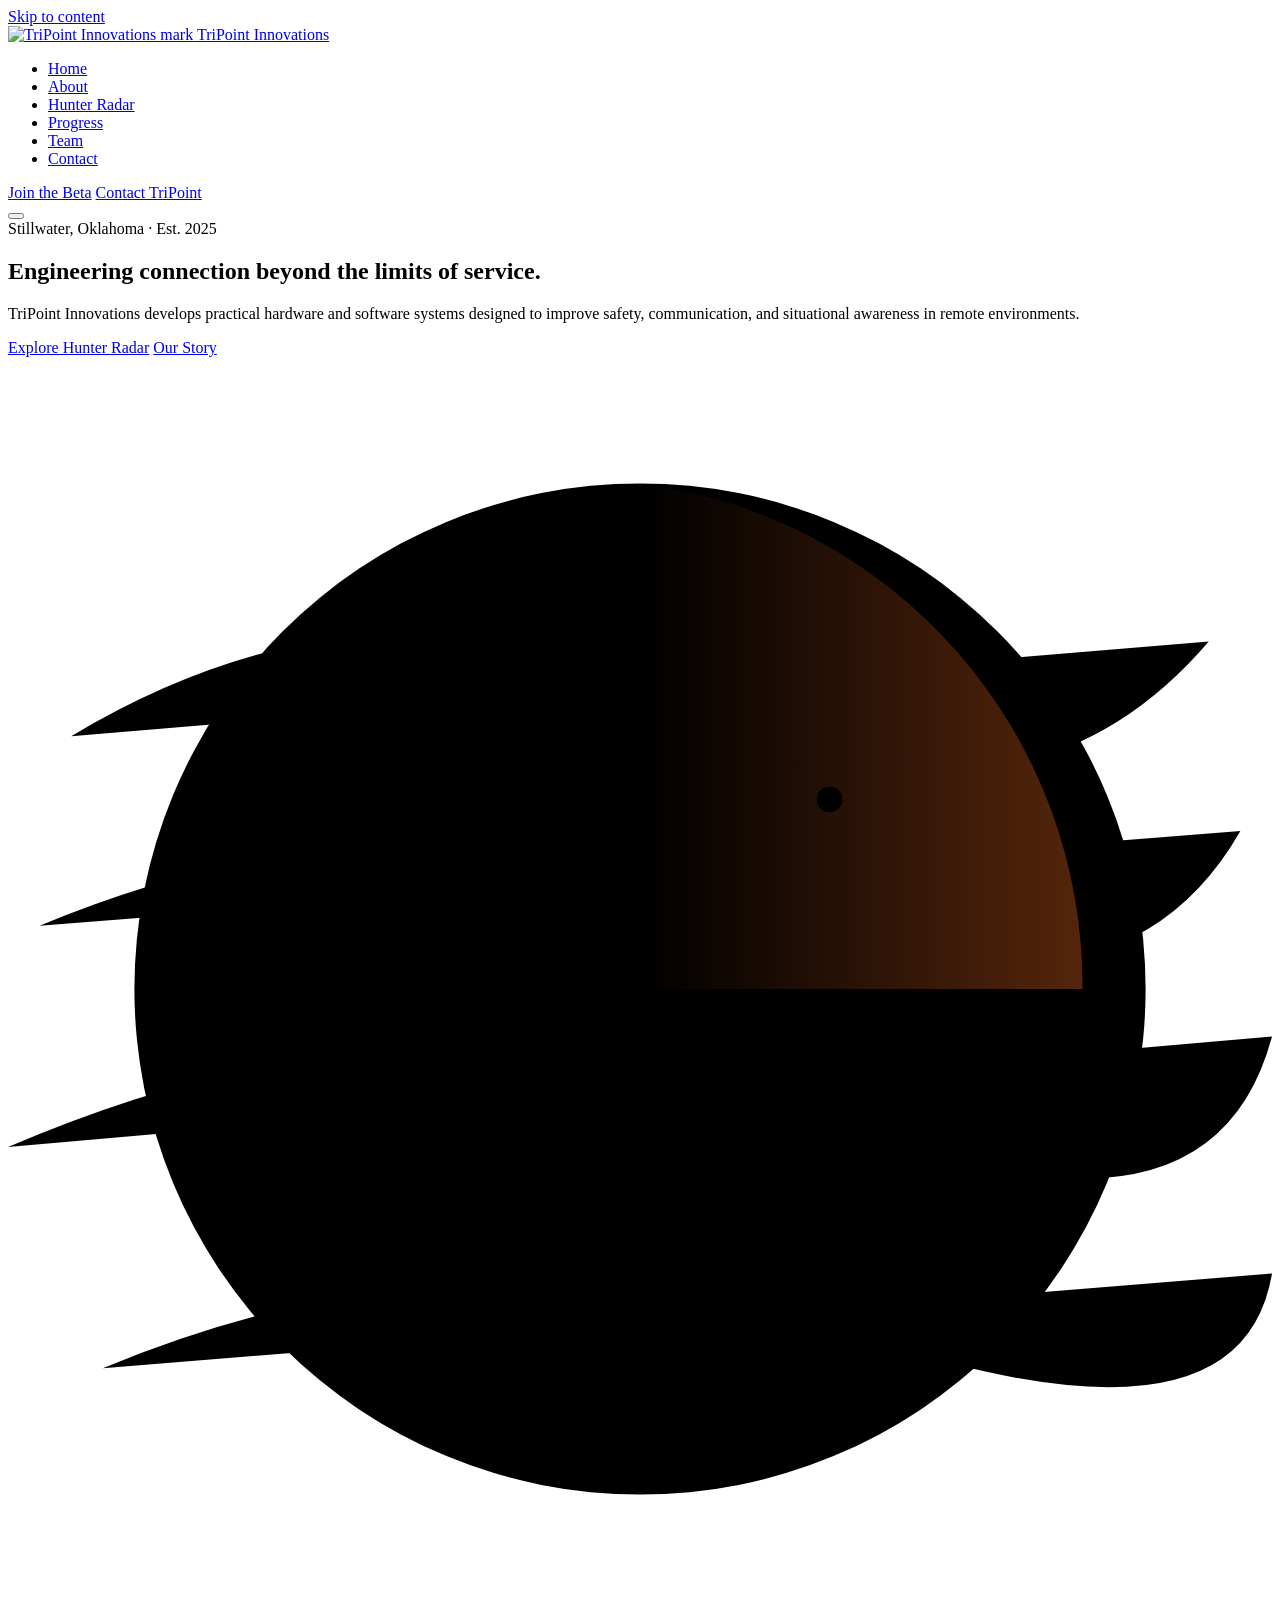
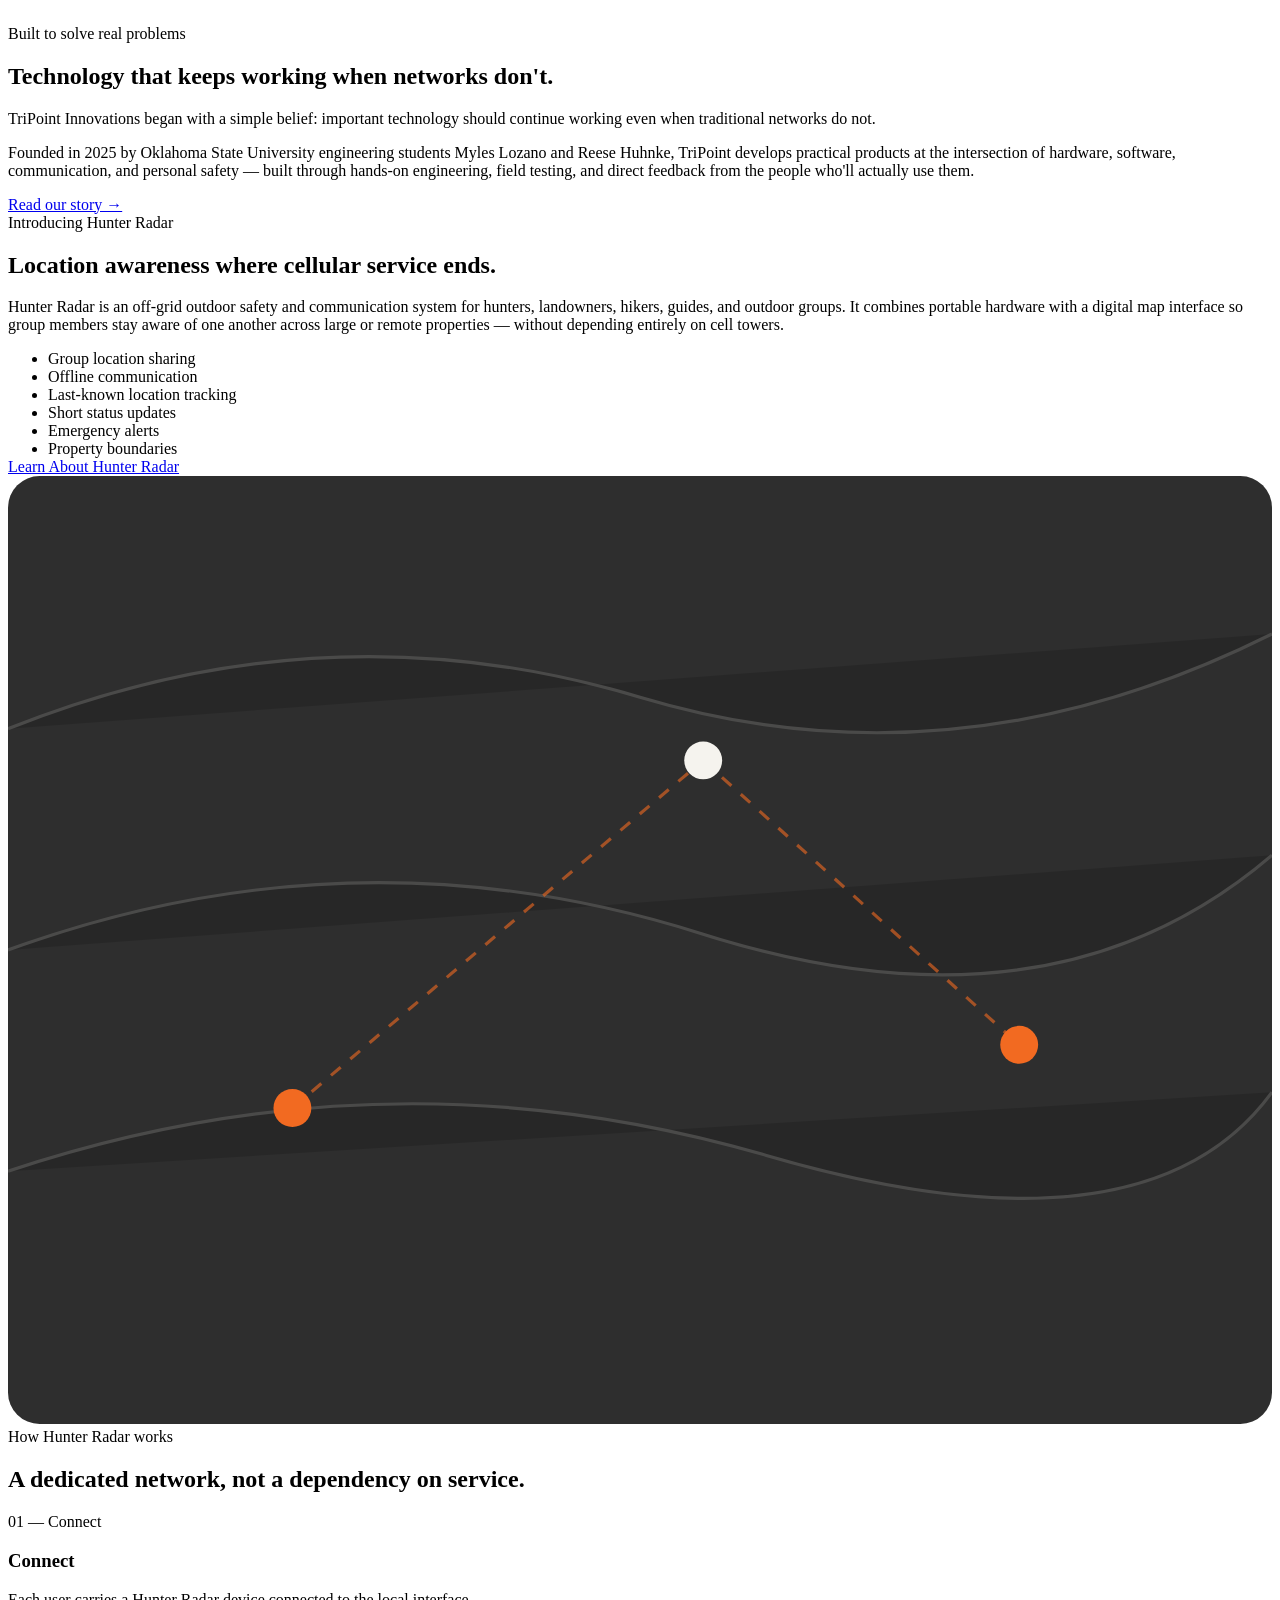
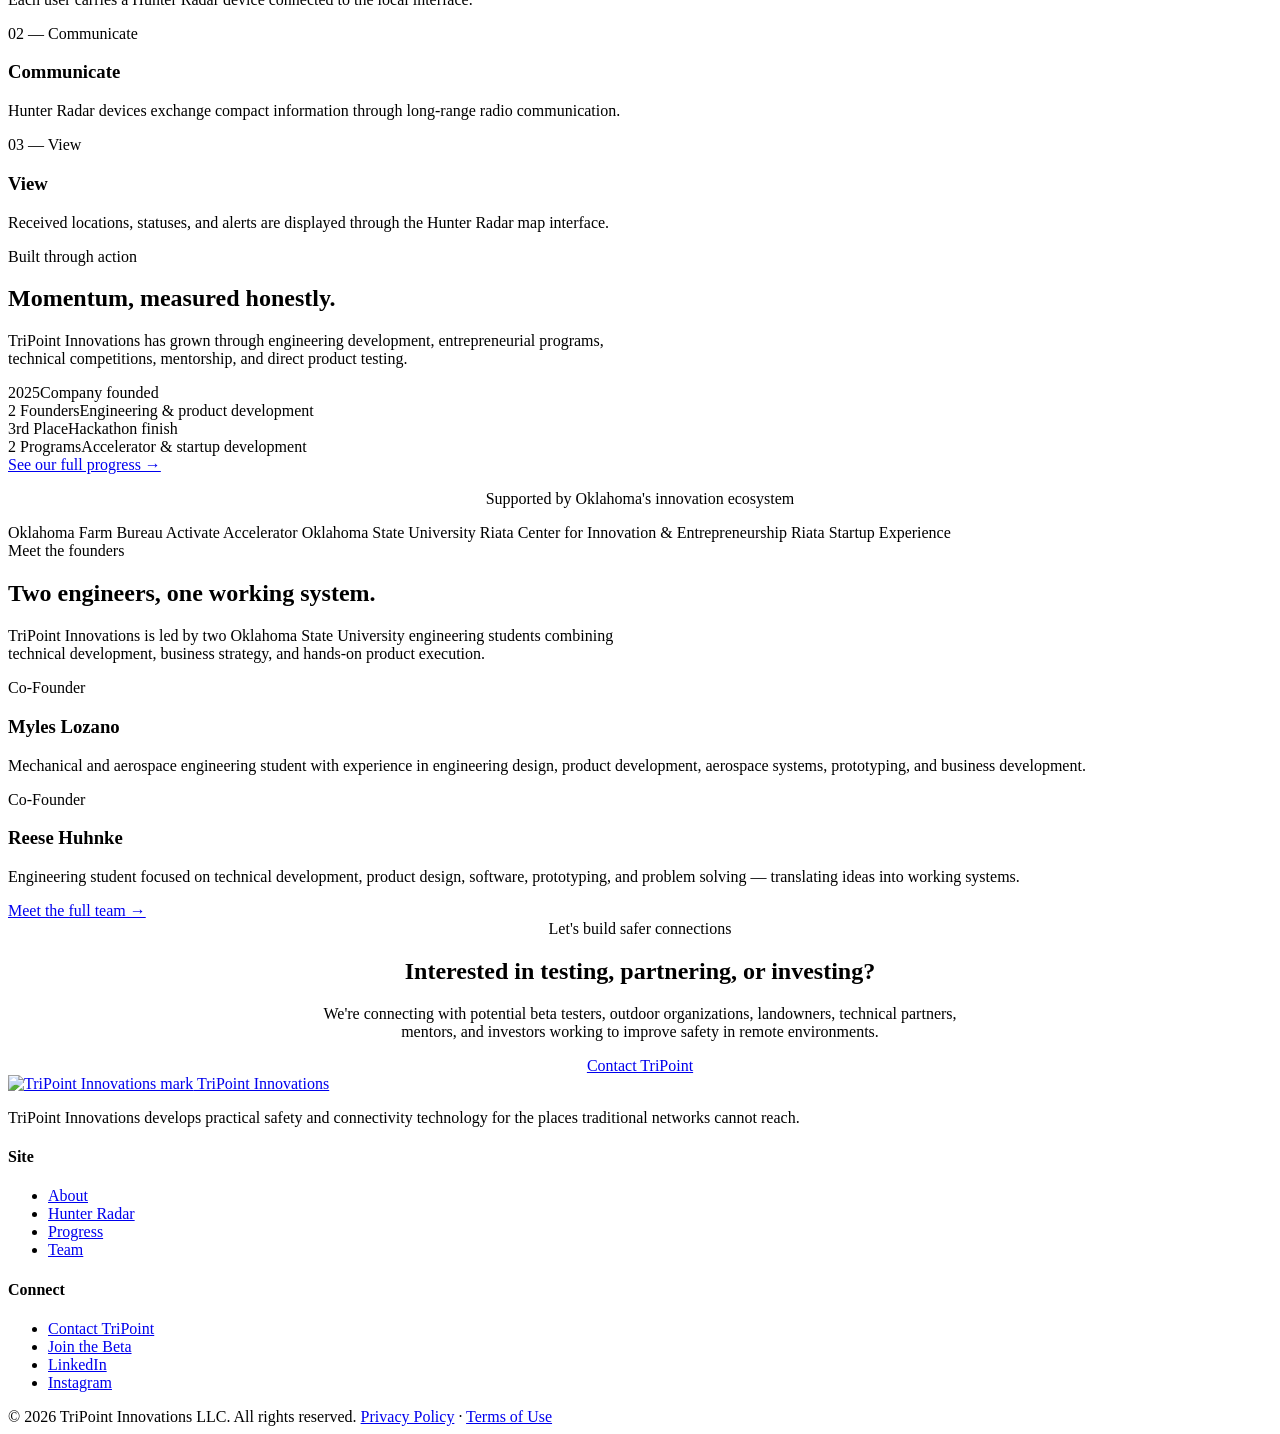
==== public/index.html @ edb08876 "Initial site + Hunter Radar beta app" ====
<!DOCTYPE html>
<html lang="en">
<head>
<meta charset="UTF-8">
<meta name="viewport" content="width=device-width, initial-scale=1.0">
<title>TriPoint Innovations — Engineering connection beyond the limits of service</title>
<link rel="icon" href="/images/favicon.ico" sizes="any">
<link rel="icon" href="/images/favicon-32.png" type="image/png">
<link rel="apple-touch-icon" href="/images/apple-touch-icon.png">
<meta name="description" content="TriPoint Innovations develops practical hardware and software systems for safety, communication, and situational awareness in remote environments. Flagship product: Hunter Radar.">
<link rel="preconnect" href="https://fonts.googleapis.com">
<link rel="preconnect" href="https://fonts.gstatic.com" crossorigin>
<link href="https://fonts.googleapis.com/css2?family=Space+Grotesk:wght@500;600;700&family=Inter:wght@400;500;600;700&family=IBM+Plex+Mono:wght@400;500;600&display=swap" rel="stylesheet">
<link rel="stylesheet" href="/css/tokens.css">
<link rel="stylesheet" href="/css/base.css">
<link rel="stylesheet" href="/css/components.css">
</head>
<body>
<a class="skip-link" href="#main">Skip to content</a>

<header class="site-header">
  <nav class="nav">
    <a class="nav__logo" href="/">
      <img class="nav__logo-mark" src="/images/logo-mark-256.png" alt="TriPoint Innovations mark" width="26" height="24">
      TriPoint Innovations
    </a>
    <ul class="nav__links">
      <li><a href="/" aria-current="page">Home</a></li>
      <li><a href="/about.html">About</a></li>
      <li><a href="/hunter-radar.html">Hunter Radar</a></li>
      <li><a href="/progress.html">Progress</a></li>
      <li><a href="/team.html">Team</a></li>
      <li><a href="/contact.html">Contact</a></li>
    </ul>
    <div class="nav__cta">
      <a class="btn btn--secondary" href="/beta/">Join the Beta</a>
      <a class="btn btn--primary" href="/contact.html">Contact TriPoint</a>
    </div>
    <button class="nav__toggle" aria-label="Toggle menu" aria-expanded="false">
      <span></span><span></span><span></span>
    </button>
  </nav>
</header>

<main id="main">

  <!-- Hero -->
  <section class="hero">
    <div class="container hero__grid">
      <div class="hero__copy reveal">
        <span class="eyebrow">Stillwater, Oklahoma · Est. 2025</span>
        <h1>Engineering connection beyond the limits of service.</h1>
        <p class="lead">TriPoint Innovations develops practical hardware and software systems designed to improve safety, communication, and situational awareness in remote environments.</p>
        <div class="hero__actions">
          <a class="btn btn--primary" href="/hunter-radar.html">Explore Hunter Radar</a>
          <a class="btn btn--secondary" href="/about.html">Our Story</a>
        </div>
      </div>
      <div class="hero__signal reveal" aria-hidden="true">
        <svg viewBox="0 0 400 400">
          <!-- faint topo contour lines -->
          <path class="topo-line" d="M20,120 Q120,60 220,110 T380,90"/>
          <path class="topo-line" d="M10,180 Q130,130 240,175 T390,150"/>
          <path class="topo-line" d="M0,250 Q140,190 260,240 T400,215"/>
          <path class="topo-line" d="M30,320 Q150,270 270,310 T400,290"/>
          <!-- radar rings -->
          <circle class="radar-ring" cx="200" cy="200" r="60"/>
          <circle class="radar-ring" cx="200" cy="200" r="110"/>
          <circle class="radar-ring" cx="200" cy="200" r="160"/>
          <!-- sweep -->
          <g class="radar-sweep-group">
            <defs>
              <linearGradient id="sweepFade" x1="0" y1="0" x2="1" y2="0">
                <stop offset="0%" stop-color="#F26A21" stop-opacity="0"/>
                <stop offset="100%" stop-color="#F26A21" stop-opacity="0.35"/>
              </linearGradient>
            </defs>
            <path d="M200,200 L200,40 A160,160 0 0,1 340,200 Z" fill="url(#sweepFade)"/>
          </g>
          <!-- nodes representing devices -->
          <circle class="radar-node" cx="200" cy="200" r="5"/>
          <circle class="radar-node" cx="260" cy="140" r="4"/>
          <circle class="radar-node" cx="140" cy="255" r="4"/>
          <circle class="radar-node radar-node--ping" cx="260" cy="140" r="4"/>
        </svg>
      </div>
    </div>
  </section>

  <!-- Company introduction -->
  <section class="section">
    <div class="container">
      <div class="grid grid--2" style="align-items:start; gap: var(--space-2xl);">
        <div class="reveal">
          <span class="eyebrow">Built to solve real problems</span>
          <h2>Technology that keeps working when networks don't.</h2>
        </div>
        <div class="reveal">
          <p class="lead">TriPoint Innovations began with a simple belief: important technology should continue working even when traditional networks do not.</p>
          <p>Founded in 2025 by Oklahoma State University engineering students Myles Lozano and Reese Huhnke, TriPoint develops practical products at the intersection of hardware, software, communication, and personal safety — built through hands-on engineering, field testing, and direct feedback from the people who'll actually use them.</p>
          <a class="btn btn--secondary" href="/about.html">Read our story →</a>
        </div>
      </div>
    </div>
  </section>

  <!-- Hunter Radar feature -->
  <section class="section section--dark">
    <div class="container">
      <div class="grid grid--2" style="align-items:center; gap: var(--space-2xl);">
        <div class="reveal">
          <span class="eyebrow">Introducing Hunter Radar</span>
          <h2>Location awareness where cellular service ends.</h2>
          <p>Hunter Radar is an off-grid outdoor safety and communication system for hunters, landowners, hikers, guides, and outdoor groups. It combines portable hardware with a digital map interface so group members stay aware of one another across large or remote properties — without depending entirely on cell towers.</p>
          <ul class="feature-list" style="margin: var(--space-md) 0 var(--space-lg);">
            <li>Group location sharing</li>
            <li>Offline communication</li>
            <li>Last-known location tracking</li>
            <li>Short status updates</li>
            <li>Emergency alerts</li>
            <li>Property boundaries</li>
          </ul>
          <a class="btn btn--primary" href="/hunter-radar.html">Learn About Hunter Radar</a>
        </div>
        <div class="reveal" aria-hidden="true">
          <svg viewBox="0 0 400 300" style="width:100%; height:auto;">
            <rect x="0" y="0" width="400" height="300" rx="10" fill="#2E2E2E"/>
            <path class="topo-line" stroke="#F5F3EE" d="M0,80 Q100,40 200,70 T400,50" opacity="0.14"/>
            <path class="topo-line" stroke="#F5F3EE" d="M0,150 Q110,110 220,145 T400,120" opacity="0.14"/>
            <path class="topo-line" stroke="#F5F3EE" d="M0,220 Q120,180 240,215 T400,195" opacity="0.14"/>
            <g>
              <line x1="90" y1="200" x2="220" y2="90" stroke="#F26A21" stroke-width="1" stroke-dasharray="4 4" opacity="0.6"/>
              <line x1="220" y1="90" x2="320" y2="180" stroke="#F26A21" stroke-width="1" stroke-dasharray="4 4" opacity="0.6"/>
              <circle cx="90" cy="200" r="6" fill="#F26A21"/>
              <circle cx="220" cy="90" r="6" fill="#F5F3EE"/>
              <circle cx="320" cy="180" r="6" fill="#F26A21"/>
            </g>
          </svg>
        </div>
      </div>
    </div>
  </section>

  <!-- How it works -->
  <section class="section">
    <div class="container">
      <div class="reveal" style="max-width:640px; margin-bottom: var(--space-xl);">
        <span class="eyebrow">How Hunter Radar works</span>
        <h2>A dedicated network, not a dependency on service.</h2>
      </div>
      <div class="flow reveal">
        <div class="flow__step">
          <span class="flow__index">01 — Connect</span>
          <h3>Connect</h3>
          <p>Each user carries a Hunter Radar device connected to the local interface.</p>
        </div>
        <div class="flow__step">
          <span class="flow__index">02 — Communicate</span>
          <h3>Communicate</h3>
          <p>Hunter Radar devices exchange compact information through long-range radio communication.</p>
        </div>
        <div class="flow__step">
          <span class="flow__index">03 — View</span>
          <h3>View</h3>
          <p>Received locations, statuses, and alerts are displayed through the Hunter Radar map interface.</p>
        </div>
      </div>
    </div>
  </section>

  <!-- Progress & stats -->
  <section class="section section--alt">
    <div class="container">
      <div class="reveal" style="max-width:640px; margin-bottom: var(--space-xl);">
        <span class="eyebrow">Built through action</span>
        <h2>Momentum, measured honestly.</h2>
        <p>TriPoint Innovations has grown through engineering development, entrepreneurial programs, technical competitions, mentorship, and direct product testing.</p>
      </div>
      <div class="grid grid--4 reveal">
        <div class="stat"><span class="stat__value" data-count-to="2025">2025</span><span class="stat__label">Company founded</span></div>
        <div class="stat"><span class="stat__value" data-count-to="2">2 Founders</span><span class="stat__label">Engineering &amp; product development</span></div>
        <div class="stat"><span class="stat__value">3rd Place</span><span class="stat__label">Hackathon finish</span></div>
        <div class="stat"><span class="stat__value" data-count-to="2">2 Programs</span><span class="stat__label">Accelerator &amp; startup development</span></div>
      </div>
      <div style="margin-top: var(--space-xl);">
        <a class="btn btn--secondary" href="/progress.html">See our full progress →</a>
      </div>
    </div>
  </section>

  <!-- Accelerator logos -->
  <section class="section--tight">
    <div class="container">
      <p class="eyebrow" style="justify-content:center; display:flex;">Supported by Oklahoma's innovation ecosystem</p>
      <div class="logo-strip">
        <span class="logo-strip__item">Oklahoma Farm Bureau</span>
        <span class="logo-strip__item">Activate Accelerator</span>
        <span class="logo-strip__item">Oklahoma State University</span>
        <span class="logo-strip__item">Riata Center for Innovation &amp; Entrepreneurship</span>
        <span class="logo-strip__item">Riata Startup Experience</span>
      </div>
    </div>
  </section>

  <!-- Founder preview -->
  <section class="section">
    <div class="container">
      <div class="reveal" style="max-width:640px; margin-bottom: var(--space-lg);">
        <span class="eyebrow">Meet the founders</span>
        <h2>Two engineers, one working system.</h2>
        <p>TriPoint Innovations is led by two Oklahoma State University engineering students combining technical development, business strategy, and hands-on product execution.</p>
      </div>
      <div class="grid grid--2 reveal">
        <div class="card">
          <span class="founder__role">Co-Founder</span>
          <h3>Myles Lozano</h3>
          <p>Mechanical and aerospace engineering student with experience in engineering design, product development, aerospace systems, prototyping, and business development.</p>
        </div>
        <div class="card">
          <span class="founder__role">Co-Founder</span>
          <h3>Reese Huhnke</h3>
          <p>Engineering student focused on technical development, product design, software, prototyping, and problem solving — translating ideas into working systems.</p>
        </div>
      </div>
      <div style="margin-top: var(--space-lg);">
        <a class="btn btn--secondary" href="/team.html">Meet the full team →</a>
      </div>
    </div>
  </section>

  <!-- Contact CTA -->
  <section class="section section--dark">
    <div class="container" style="text-align:center;">
      <div class="reveal" style="max-width:640px; margin: 0 auto;">
        <span class="eyebrow" style="justify-content:center; display:flex;">Let's build safer connections</span>
        <h2>Interested in testing, partnering, or investing?</h2>
        <p>We're connecting with potential beta testers, outdoor organizations, landowners, technical partners, mentors, and investors working to improve safety in remote environments.</p>
        <a class="btn btn--primary" href="/contact.html">Contact TriPoint</a>
      </div>
    </div>
  </section>

</main>

<footer class="site-footer">
  <div class="container">
    <div class="footer__top">
      <div class="footer__brand">
        <a class="nav__logo" href="/">
          <span class="logo-chip"><img class="nav__logo-mark" src="/images/logo-mark-256.png" alt="TriPoint Innovations mark" width="22" height="20"></span>
          TriPoint Innovations
        </a>
        <p>TriPoint Innovations develops practical safety and connectivity technology for the places traditional networks cannot reach.</p>
      </div>
      <div class="footer__cols">
        <div class="footer__col">
          <h4>Site</h4>
          <ul>
            <li><a href="/about.html">About</a></li>
            <li><a href="/hunter-radar.html">Hunter Radar</a></li>
            <li><a href="/progress.html">Progress</a></li>
            <li><a href="/team.html">Team</a></li>
          </ul>
        </div>
        <div class="footer__col">
          <h4>Connect</h4>
          <ul>
            <li><a href="/contact.html">Contact TriPoint</a></li>
            <li><a href="/beta/">Join the Beta</a></li>
            <li><a href="https://linkedin.com" target="_blank" rel="noopener">LinkedIn</a></li>
            <li><a href="https://instagram.com" target="_blank" rel="noopener">Instagram</a></li>
          </ul>
        </div>
      </div>
    </div>
    <div class="footer__bottom">
      <span>© 2026 TriPoint Innovations LLC. All rights reserved.</span>
      <span><a href="/privacy.html">Privacy Policy</a> · <a href="/terms.html">Terms of Use</a></span>
    </div>
  </div>
</footer>

<script src="/js/main.js"></script>
</body>
</html>
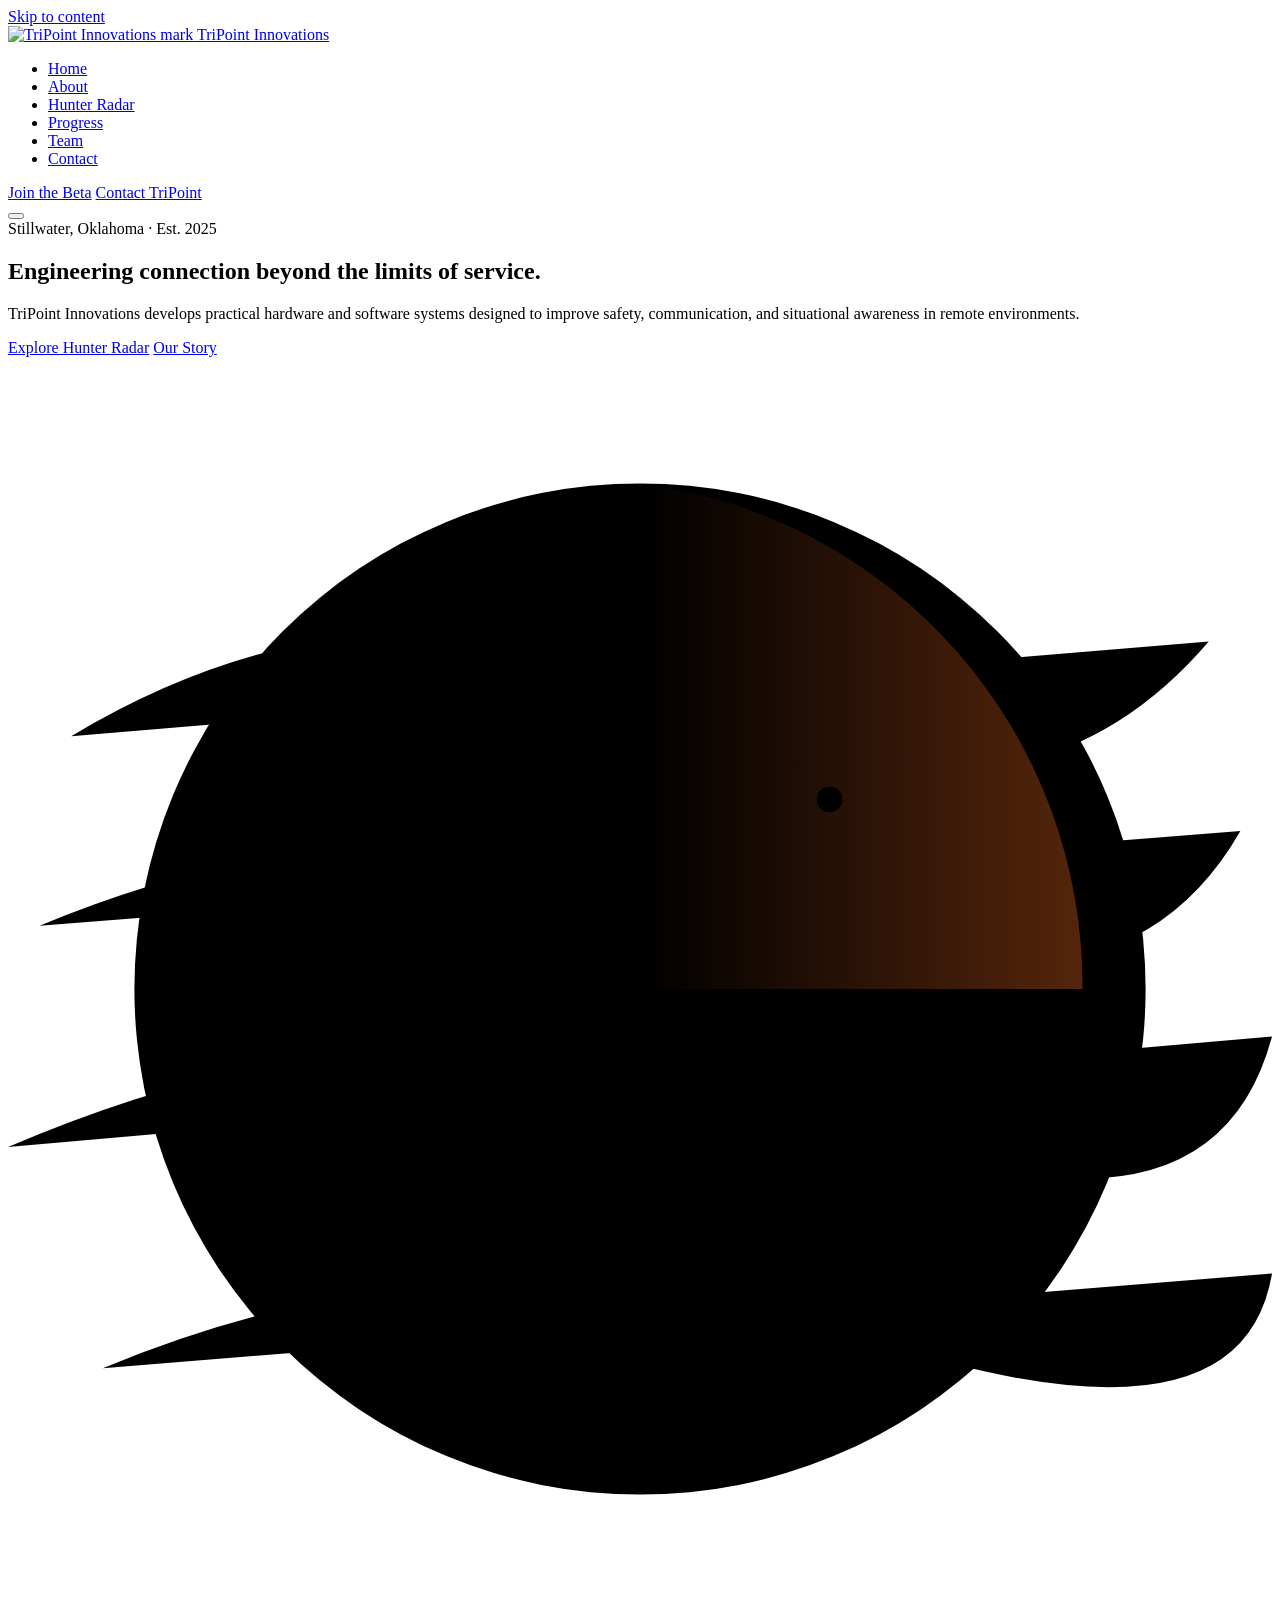
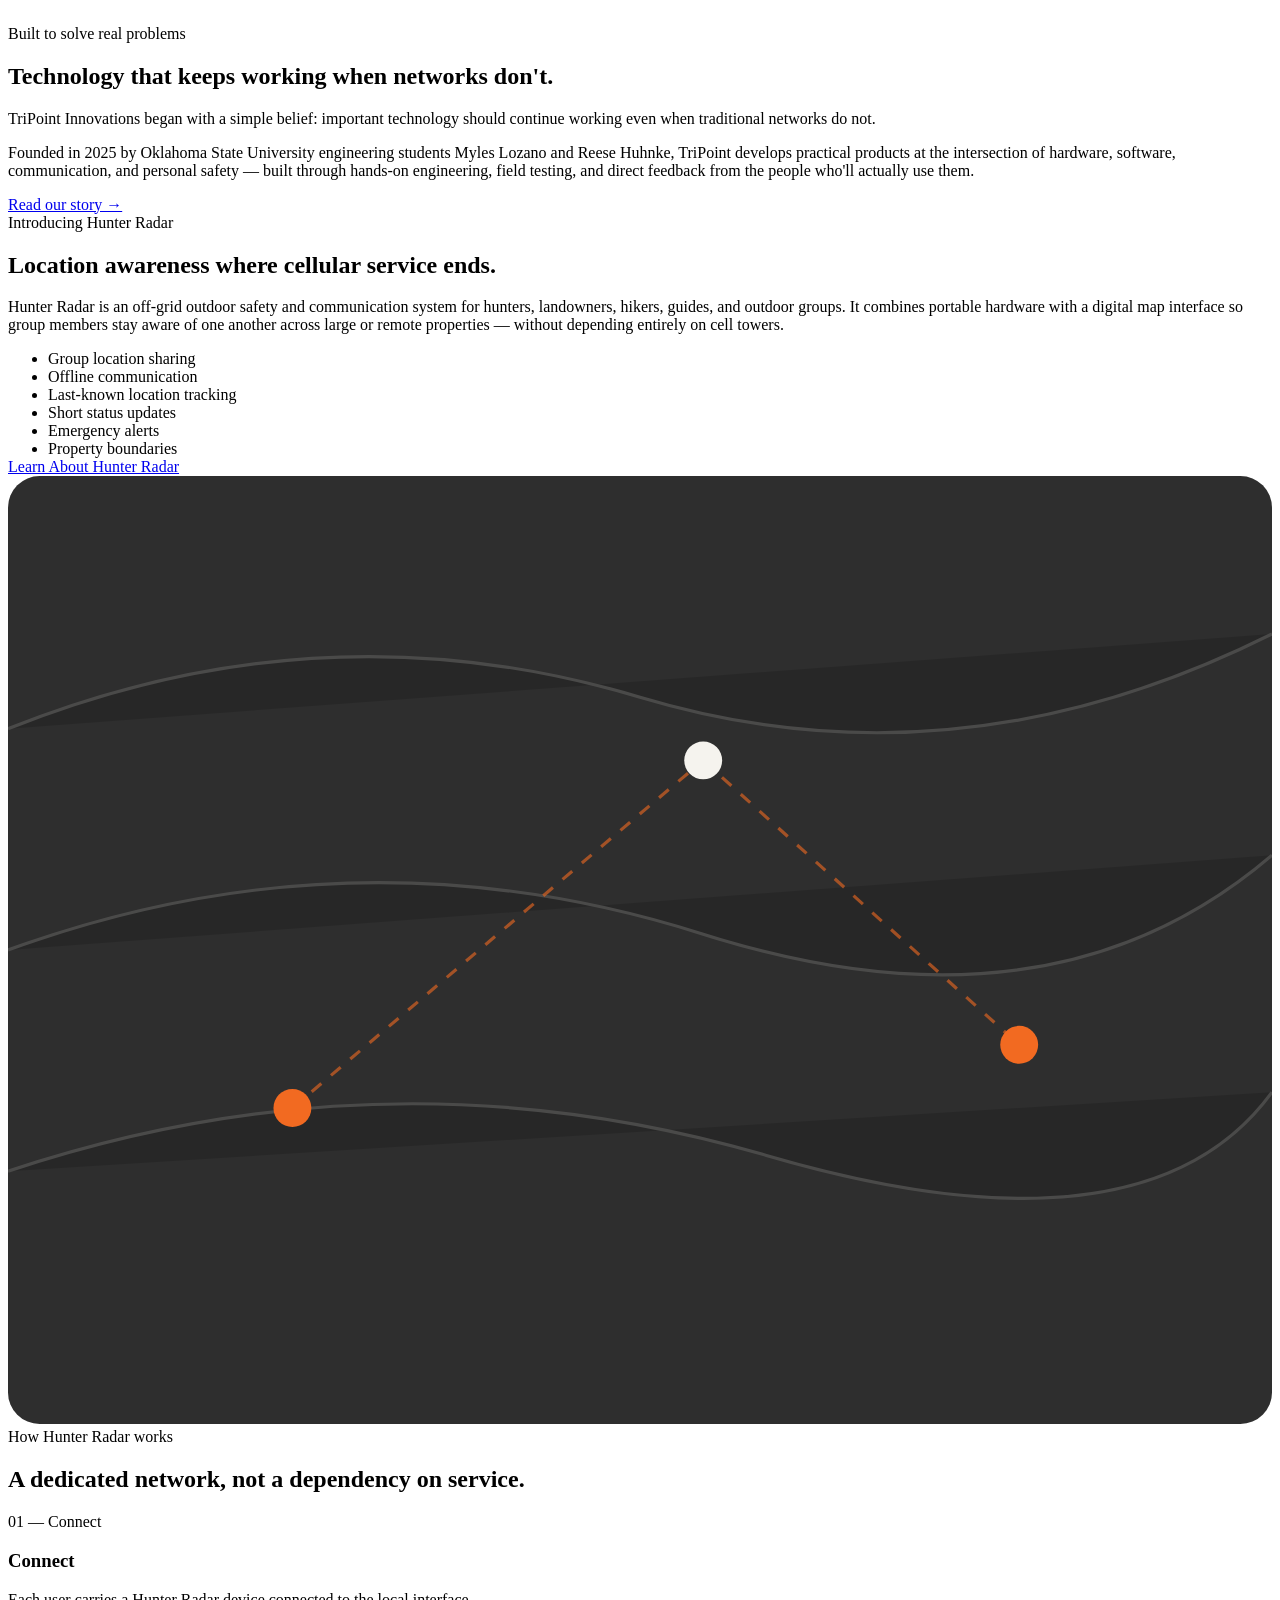
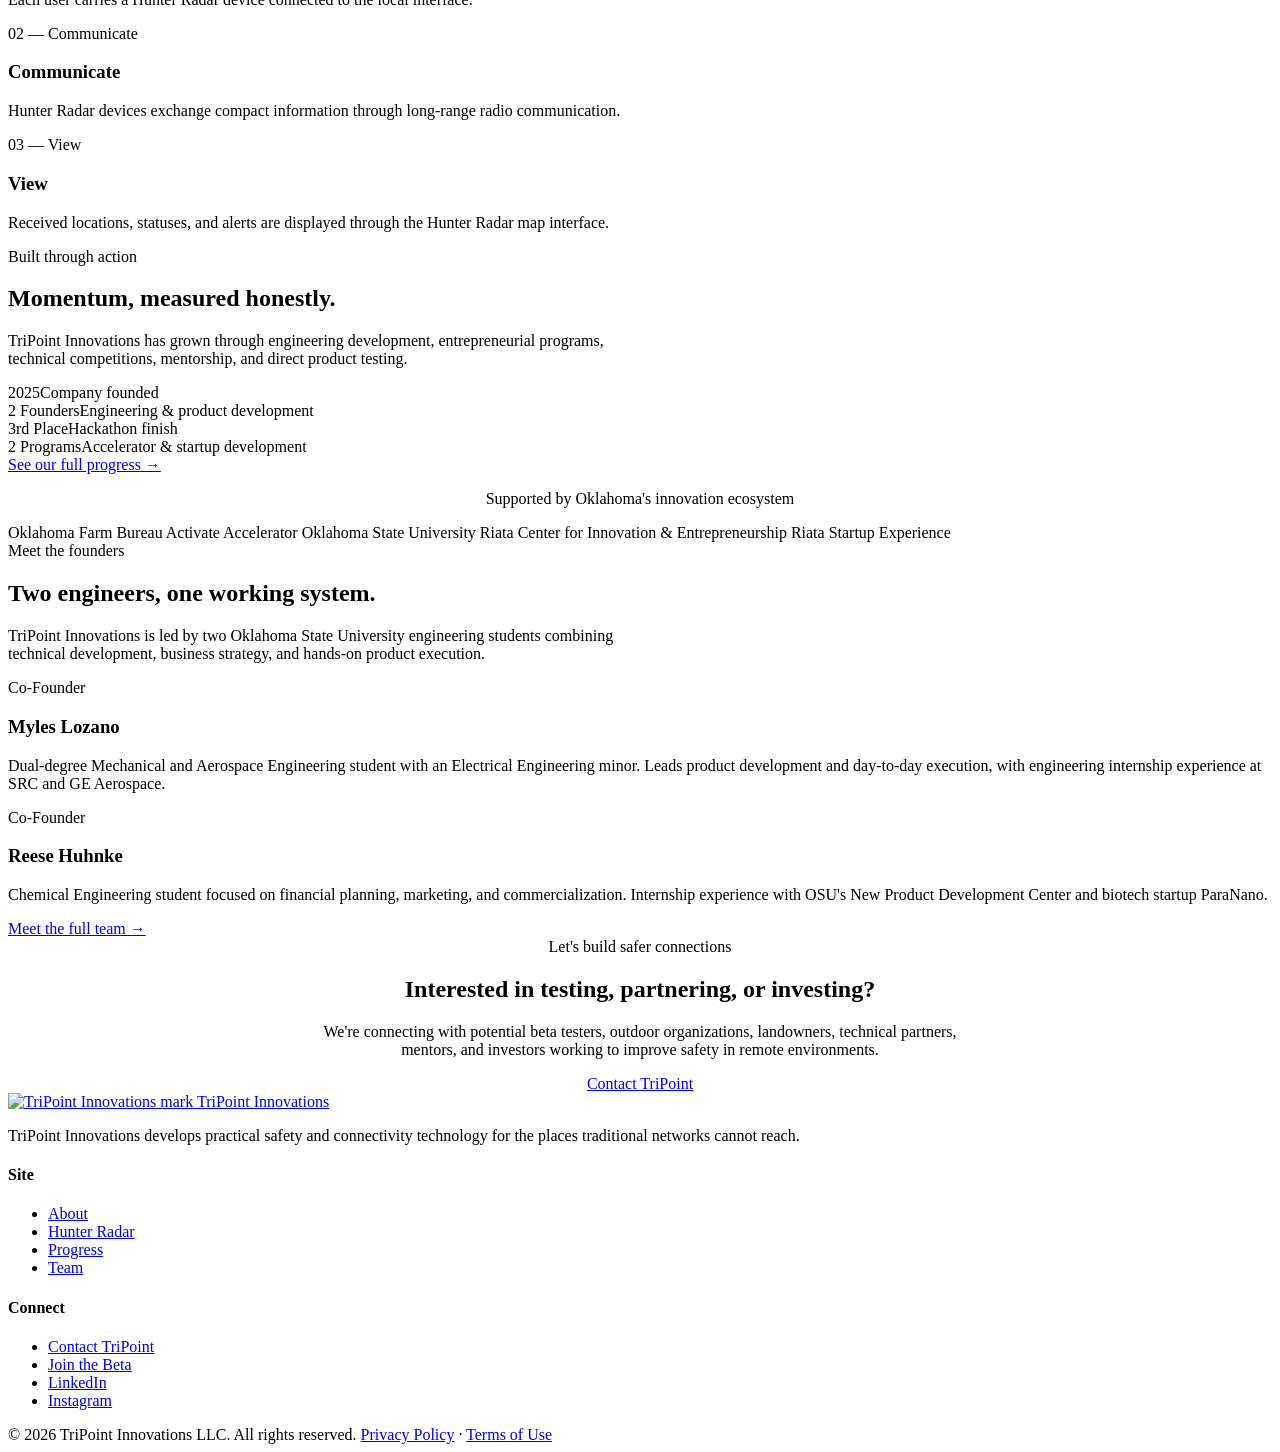
==== commit d9c2d1aa: "Update to main code." ====
--- a/public/index.html
+++ b/public/index.html
@@ -214,12 +214,12 @@
         <div class="card">
           <span class="founder__role">Co-Founder</span>
           <h3>Myles Lozano</h3>
-          <p>Mechanical and aerospace engineering student with experience in engineering design, product development, aerospace systems, prototyping, and business development.</p>
+          <p>Dual-degree Mechanical and Aerospace Engineering student with an Electrical Engineering minor. Leads product development and day-to-day execution, with engineering internship experience at SRC and GE Aerospace.</p>
         </div>
         <div class="card">
           <span class="founder__role">Co-Founder</span>
           <h3>Reese Huhnke</h3>
-          <p>Engineering student focused on technical development, product design, software, prototyping, and problem solving — translating ideas into working systems.</p>
+          <p>Chemical Engineering student focused on financial planning, marketing, and commercialization. Internship experience with OSU's New Product Development Center and biotech startup ParaNano.</p>
         </div>
       </div>
       <div style="margin-top: var(--space-lg);">
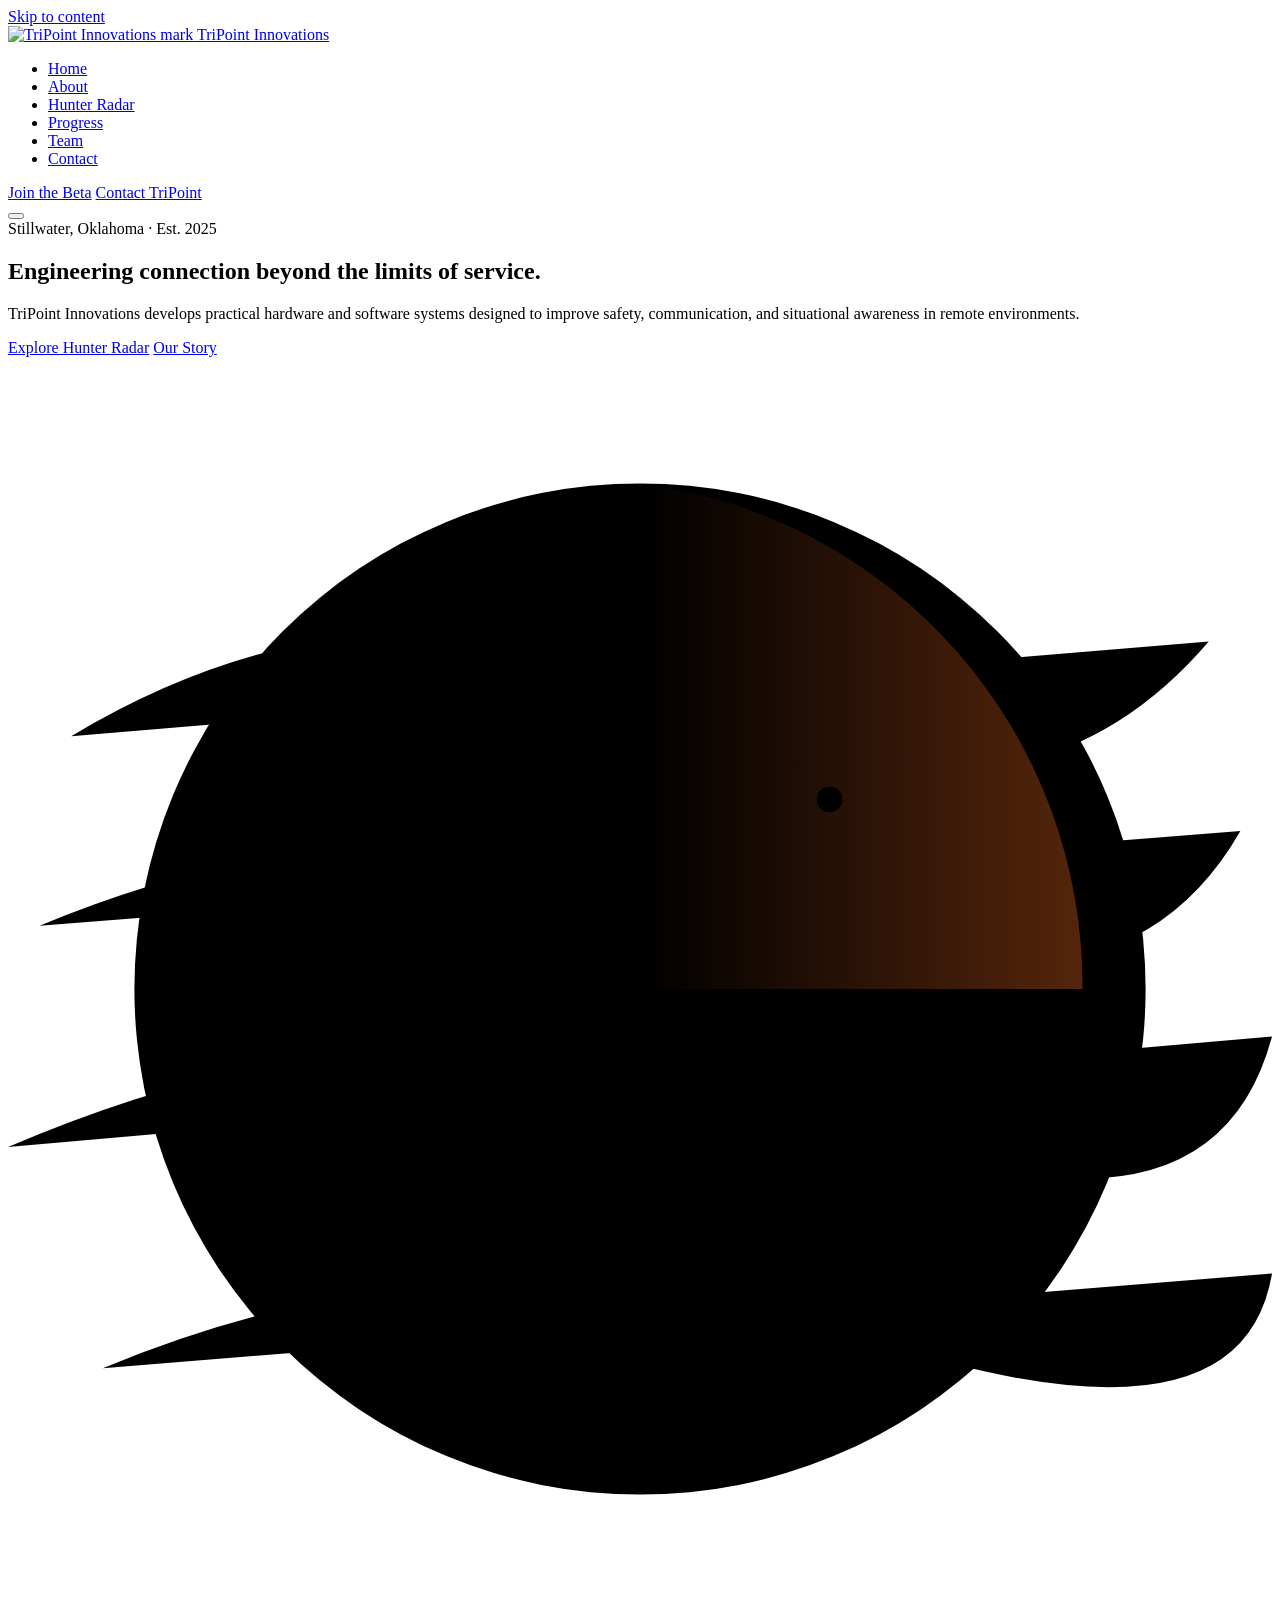
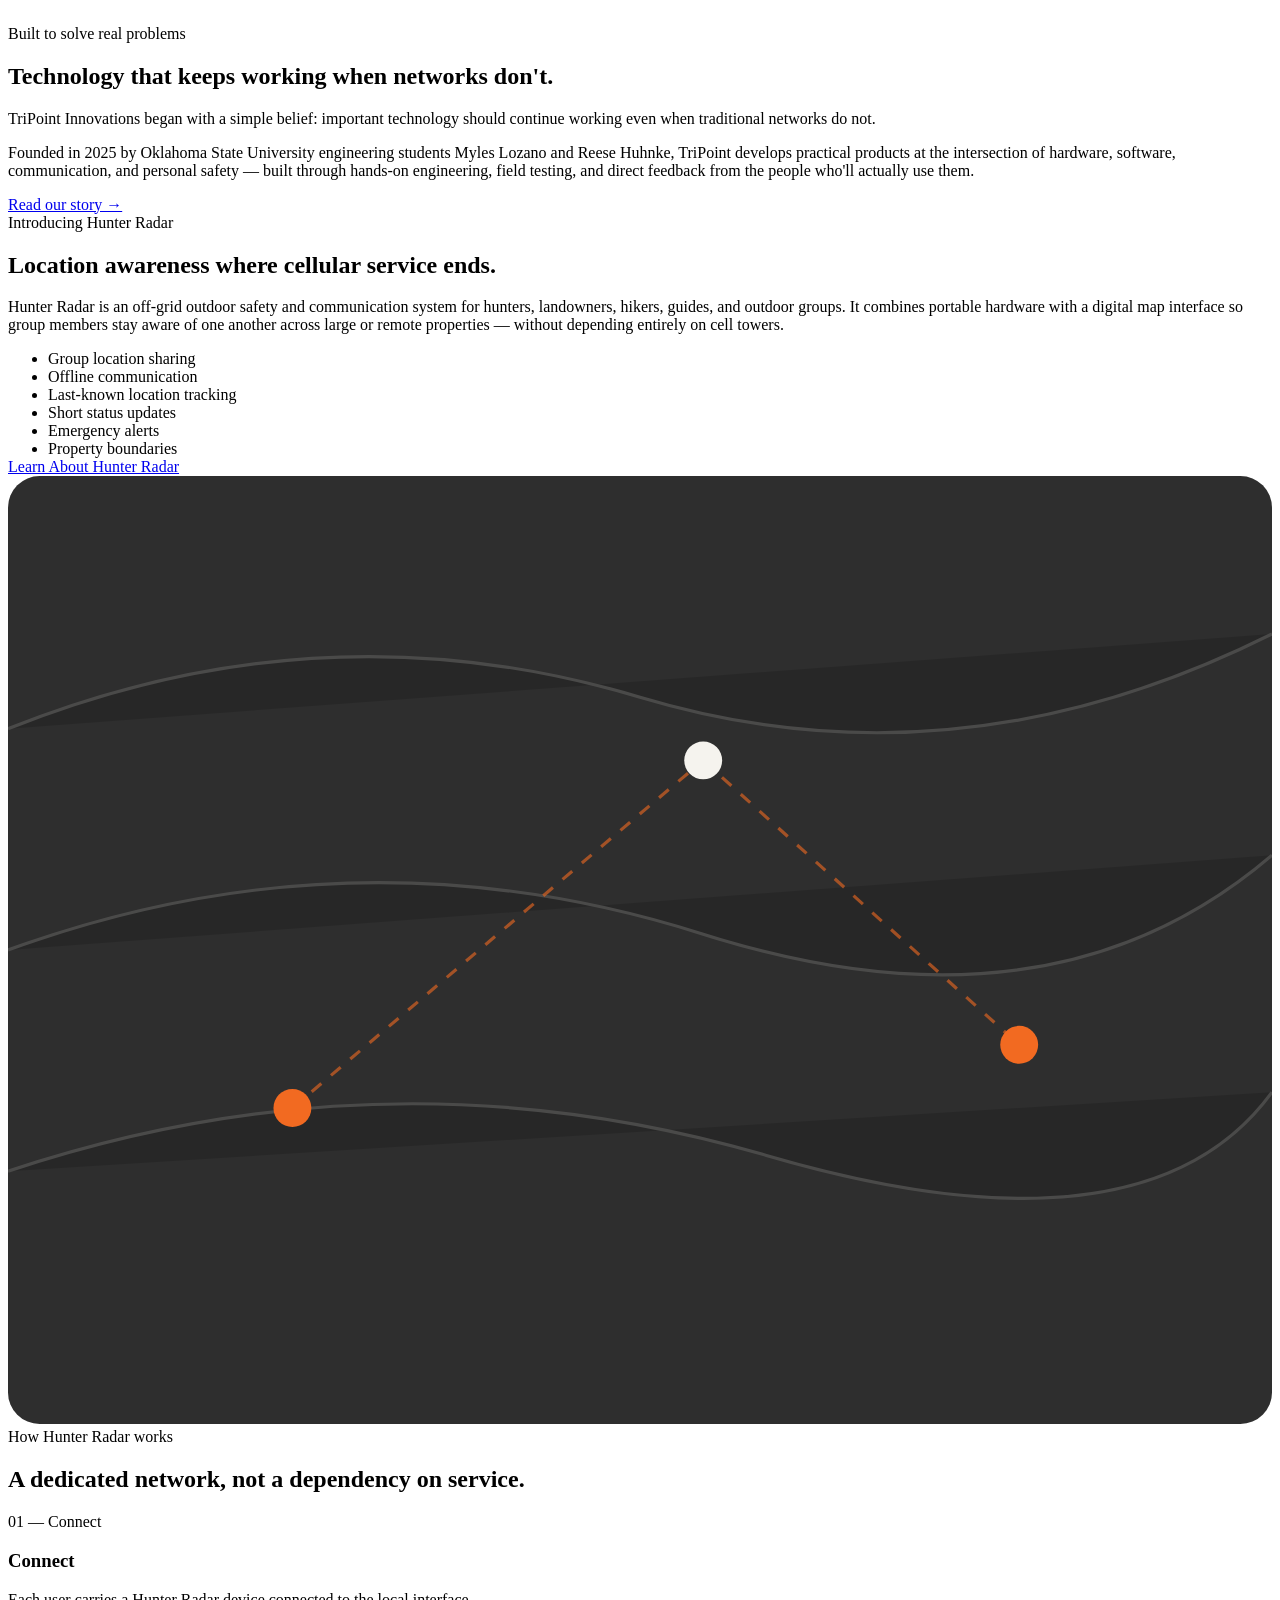
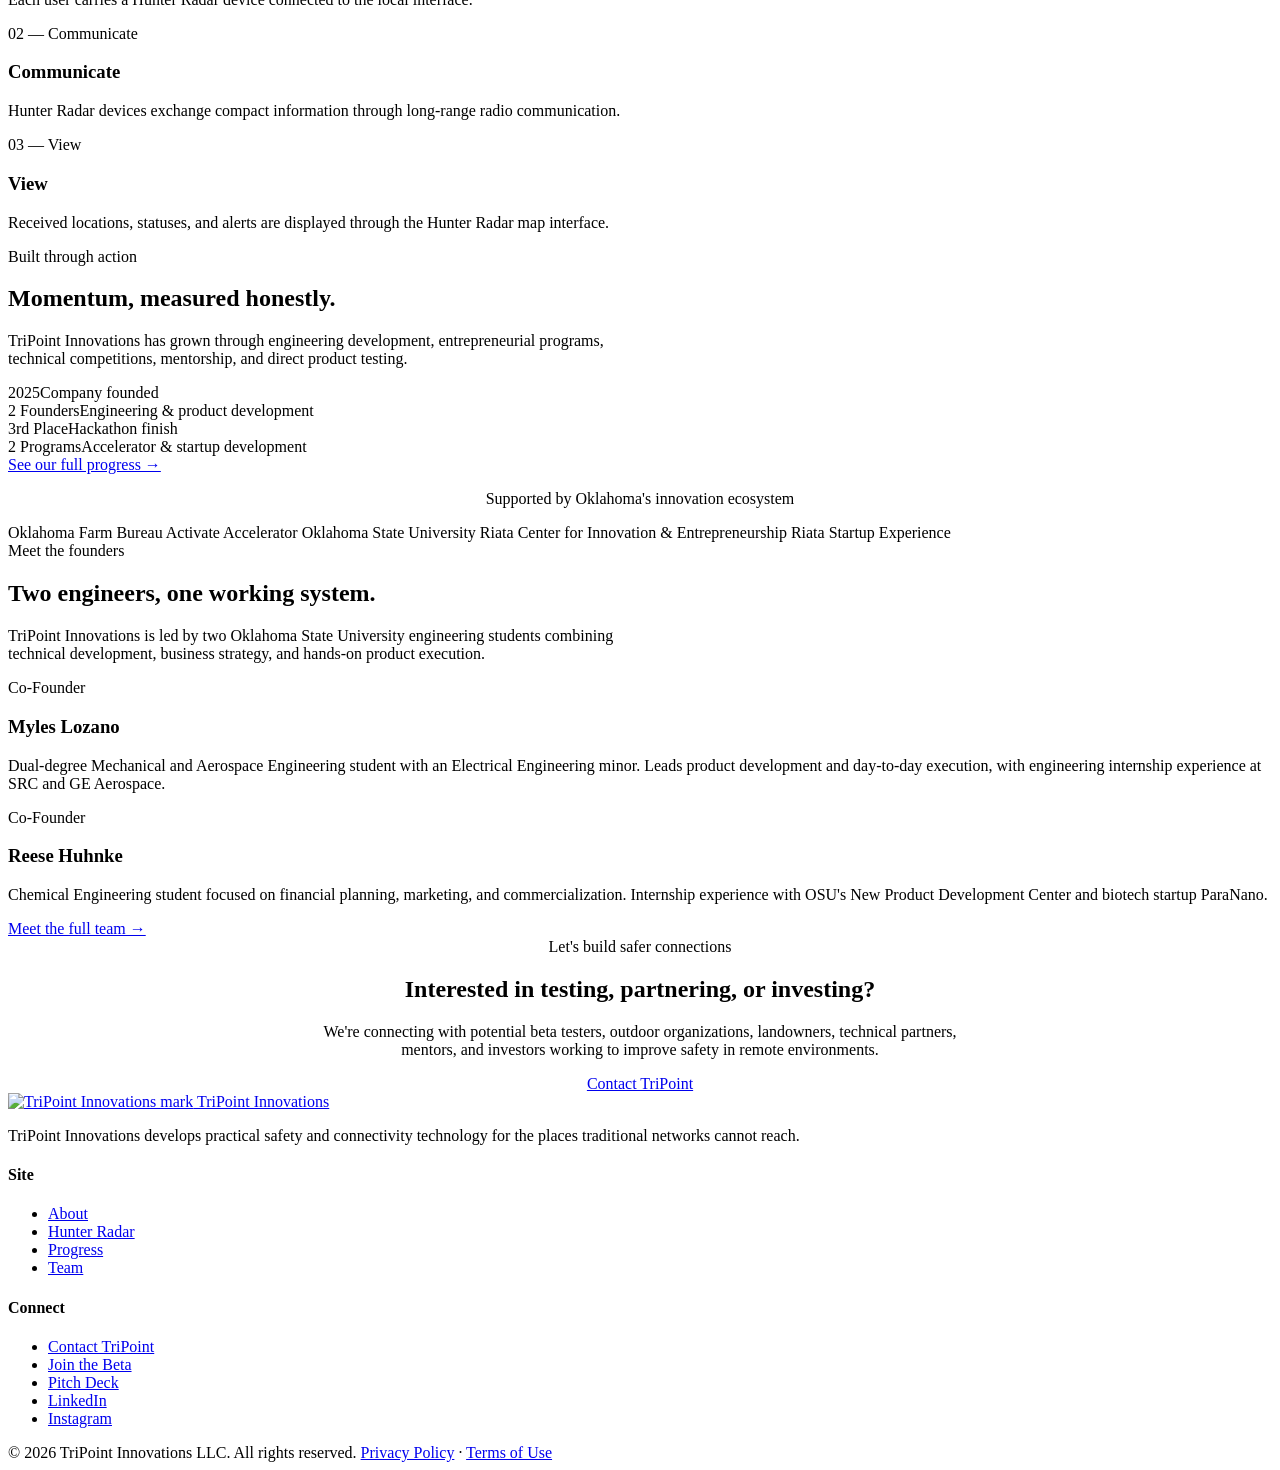
==== commit 01918749: "Update to Add Pitch Deck" ====
--- a/public/index.html
+++ b/public/index.html
@@ -267,6 +267,7 @@
           <ul>
             <li><a href="/contact.html">Contact TriPoint</a></li>
             <li><a href="/beta/">Join the Beta</a></li>
+            <li><a href="/pitch/">Pitch Deck</a></li>
             <li><a href="https://linkedin.com" target="_blank" rel="noopener">LinkedIn</a></li>
             <li><a href="https://instagram.com" target="_blank" rel="noopener">Instagram</a></li>
           </ul>
